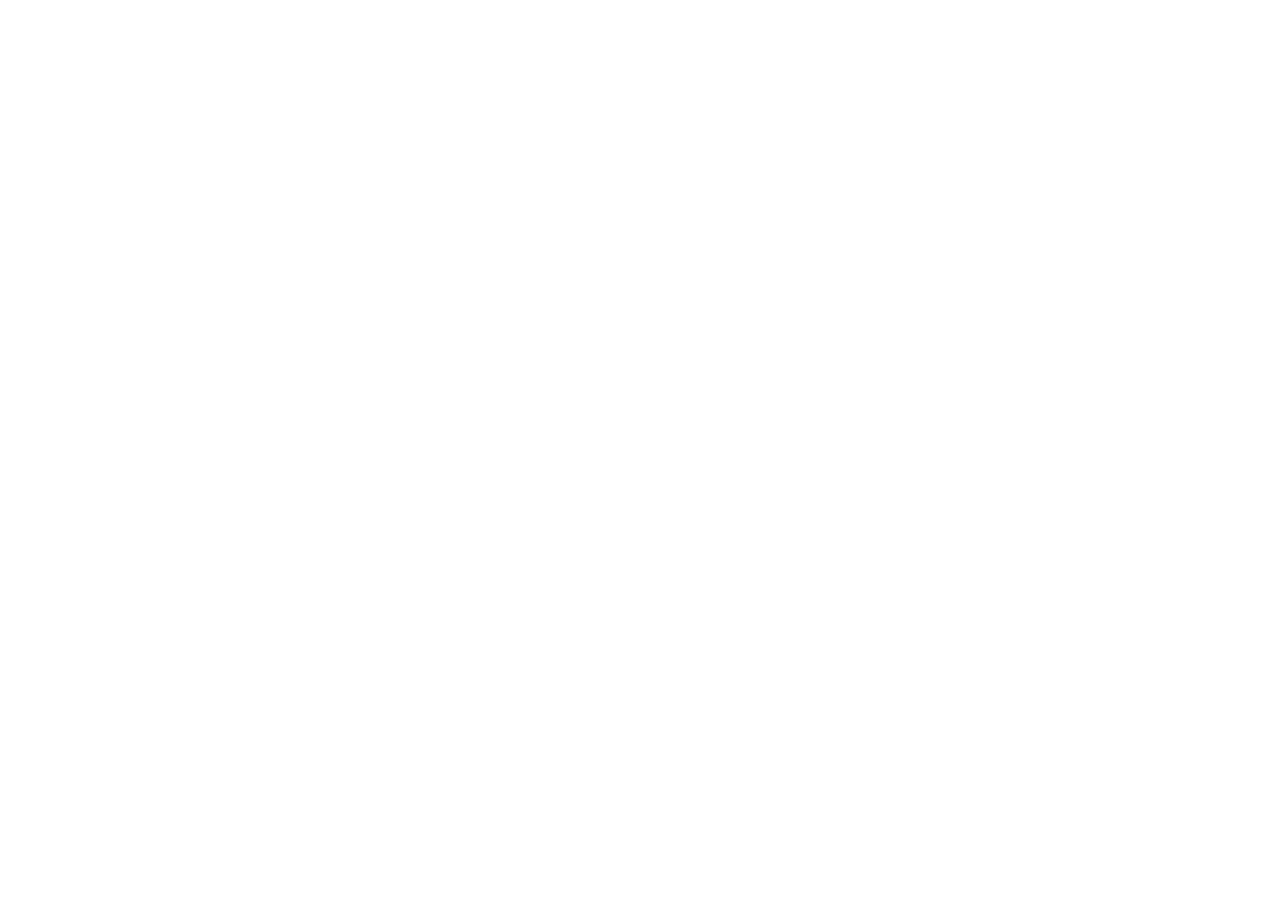
==== index.html @ eb2baa60 "Первый коммит. v.0.0.1. * ДОБАВЛЕНЫ:   * index.html: главная страница сайта.   * css/bootstrap/: фай" ====
<!DOCTYPE html>
<html lang="ru">
<head>
  <meta charset="UTF-8">
  <meta http-equiv="X-UA-Compatible" content="IE=edge">
  <meta name="viewport" content="width=device-width, initial-scale=1.0">
  <title>Веб-сайт</title>

  <link rel="stylesheet" href="/lib/bootstrap/css/bootstrap-grid.min.css" />
  <script src="lib/bootstrap/js/bootstrap.min.js" />
</head>
<body>
  <div id="main" class="">
    <div id="header">

    </div>
    <div id="article" class="container">
      <div class="ad-banner row">

      </div>
      <div class="categories-container row-cols-3 row-cols-sm-1">
        <div class="category-phones col">
          <h2>Мобилки</h2>
        </div>
        <div class="category-pcs col">
          <h2>ПК</h2>
        </div>
        <div class="category-notebooks col">
          <h2>Ноуты</h2>
        </div>
      </div>
      <div class="promo-banner row">

      </div>
    </div>
    <div id="footer">

    </div>
  </div>
</body>
</html>
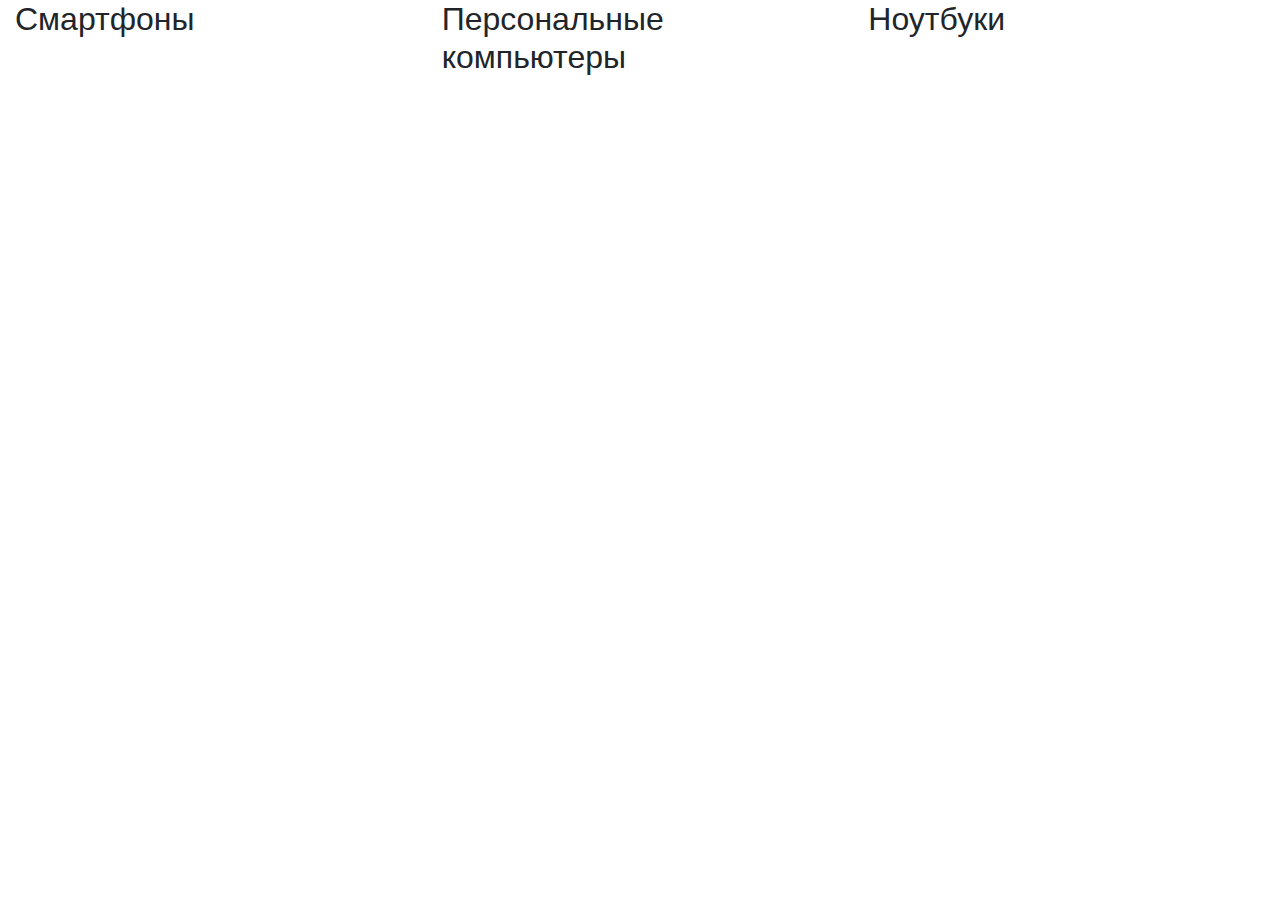
==== commit 79ef4d17: "v.0.1.0 ИЗМЕНЕНЫ: * index.html: структура. * /lib/bootstrap: downgrade к версии 4.6. * .gitignore" ====
--- a/index.html
+++ b/index.html
@@ -4,37 +4,35 @@
   <meta charset="UTF-8">
   <meta http-equiv="X-UA-Compatible" content="IE=edge">
   <meta name="viewport" content="width=device-width, initial-scale=1.0">
-  <title>Веб-сайт</title>
+  <title>Document</title>
 
-  <link rel="stylesheet" href="/lib/bootstrap/css/bootstrap-grid.min.css" />
-  <script src="lib/bootstrap/js/bootstrap.min.js" />
+  <link rel="stylesheet" href="/lib/bootstrap/css/bootstrap.min.css" />
+  <script src="/lib/bootstrap/js/bootstrap.min.js"></script>
 </head>
 <body>
-  <div id="main" class="">
-    <div id="header">
-
-    </div>
-    <div id="article" class="container">
-      <div class="ad-banner row">
+  <div class="container-fluid">
+    <div id="nav-bar" class=""></div>
+    <div id="content" class="">
+      <div class="ad-container">
 
       </div>
-      <div class="categories-container row-cols-3 row-cols-sm-1">
-        <div class="category-phones col">
-          <h2>Мобилки</h2>
+      <div class="category-container row row-cols-3">
+        <div class="category-mobiles col">
+          <h2>Смартфоны</h2>
         </div>
-        <div class="category-pcs col">
-          <h2>ПК</h2>
+        <div class="category-pc col">
+          <h2>Персональные компьютеры</h2>
         </div>
         <div class="category-notebooks col">
-          <h2>Ноуты</h2>
+          <h2>Ноутбуки</h2>
         </div>
       </div>
-      <div class="promo-banner row">
+      <div class="promo-container">
 
       </div>
     </div>
-    <div id="footer">
-
+    <div id="footer" class="">
+      
     </div>
   </div>
 </body>
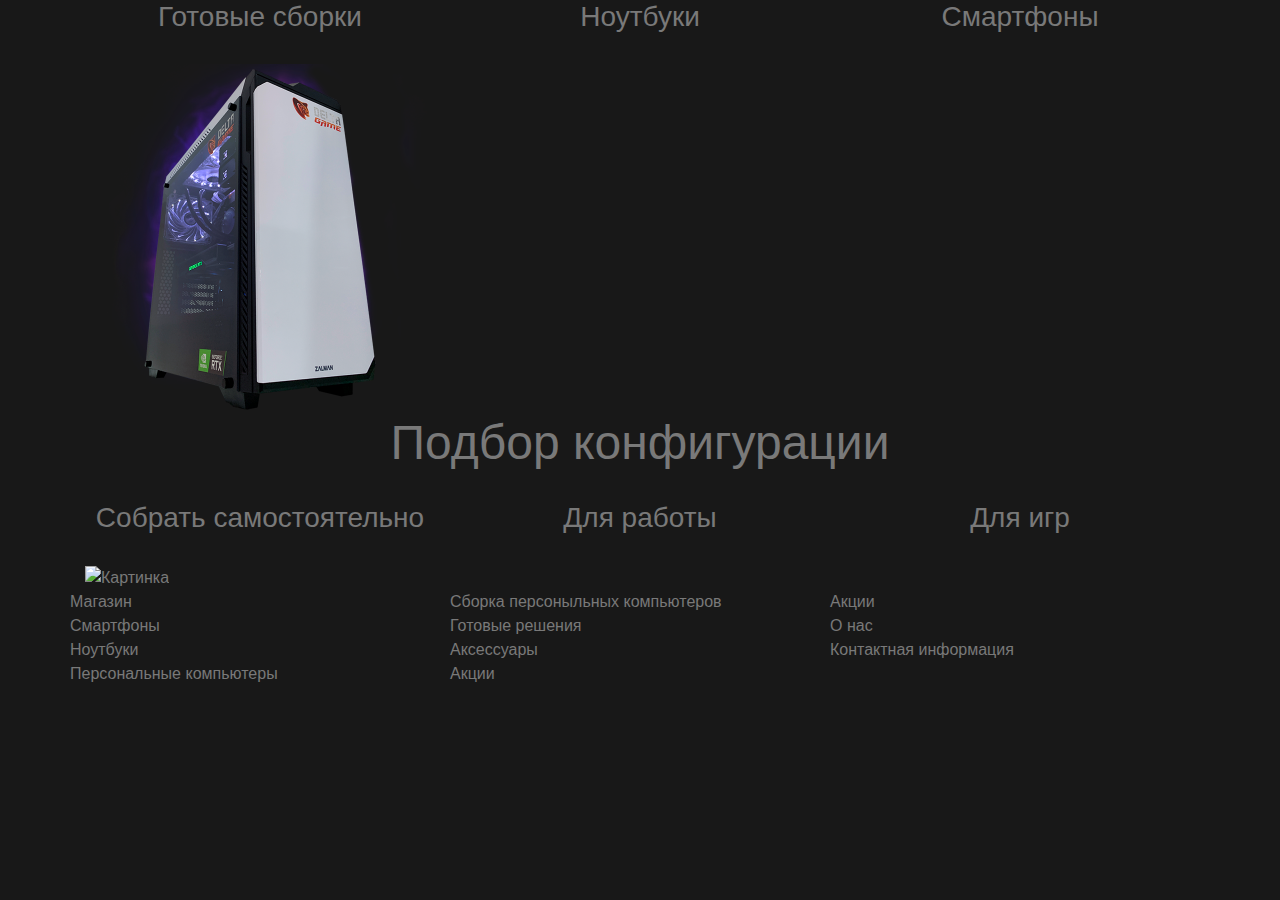
==== commit 7f28ad11: "v0.1.3 * Добавлены:   * Фотографии   * Файлы стилей: reset.css, for.test.css, show.style.css * Сдела" ====
--- a/index.html
+++ b/index.html
@@ -7,33 +7,94 @@
   <title>Document</title>
 
   <link rel="stylesheet" href="/lib/bootstrap/css/bootstrap.min.css" />
+  <link rel="stylesheet" href="/lib/css/style.main.css" />
+
   <script src="/lib/bootstrap/js/bootstrap.min.js"></script>
 </head>
 <body>
   <div class="container-fluid">
+
+
+
     <div id="nav-bar" class=""></div>
-    <div id="content" class="">
-      <div class="ad-container">
 
-      </div>
-      <div class="category-container row row-cols-3">
-        <div class="category-mobiles col">
-          <h2>Смартфоны</h2>
+
+
+    <div id="content" class="container">
+      
+      <div class="row">
+        <div class="col-4">
+          <h3>Готовые сборки</h3>
+          <svg width="350" height="350" viewBox="0 0 350 350" fill="none" xmlns="http://www.w3.org/2000/svg" xmlns:xlink="http://www.w3.org/1999/xlink">
+            <rect width="350" height="350" fill="url(#pattern0)"/>
+            <defs>
+              <pattern id="pattern0" patternContentUnits="objectBoundingBox" width="1" height="1">
+              <use xlink:href="#image0" transform="scale(0.00142857)"/>
+              </pattern>
+              <image id="image0" width="700" height="700" xlink:href="[data-uri]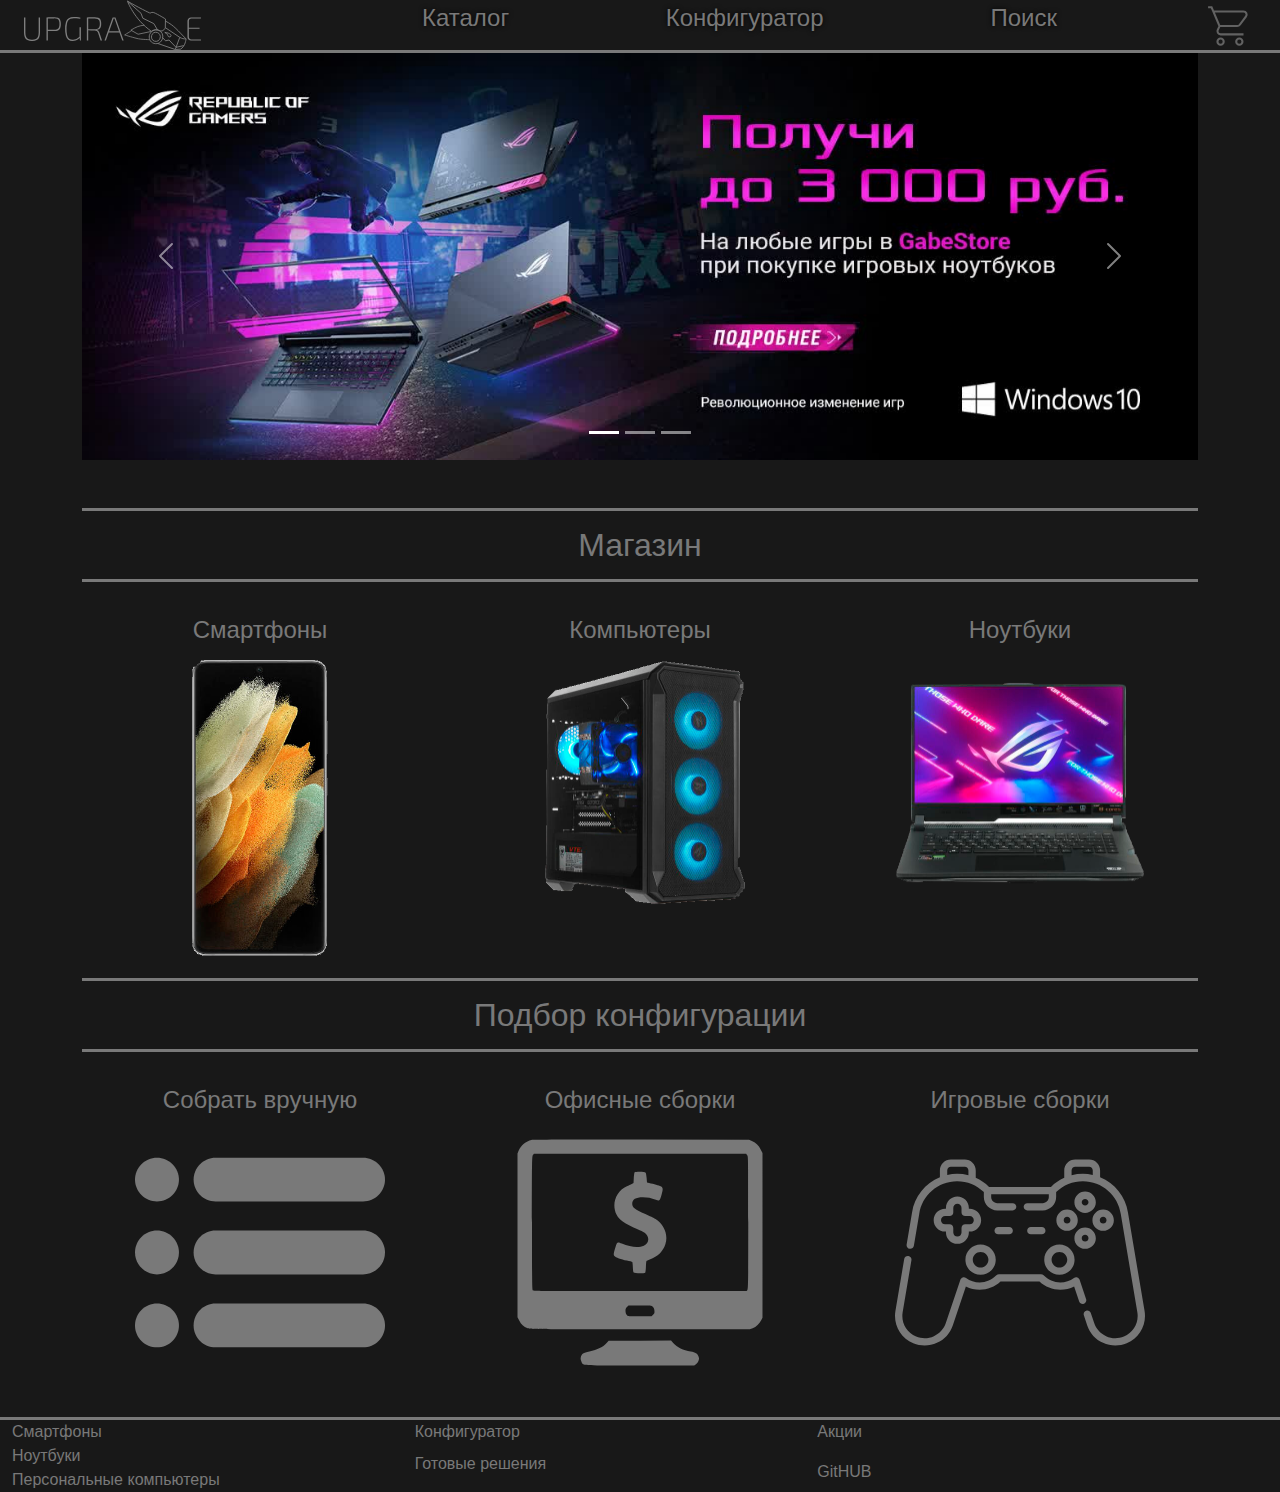
==== commit afeab5fd: "Финальный коммит" ====
--- a/index.html
+++ b/index.html
@@ -1,100 +1,153 @@
 <!DOCTYPE html>
 <html lang="ru">
 <head>
-  <meta charset="UTF-8">
-  <meta http-equiv="X-UA-Compatible" content="IE=edge">
-  <meta name="viewport" content="width=device-width, initial-scale=1.0">
-  <title>Document</title>
+    <meta charset="UTF-8">
+    <meta http-equiv="X-UA-Compatible" content="IE=edge">
+    <meta name="viewport" content="width=device-width, initial-scale=1.0">
 
-  <link rel="stylesheet" href="/lib/bootstrap/css/bootstrap.min.css" />
-  <link rel="stylesheet" href="/lib/css/style.main.css" />
+    <link rel="stylesheet" href="./lib/css/reset.css" />
 
-  <script src="/lib/bootstrap/js/bootstrap.min.js"></script>
+    <!-- Иконки сайта -->
+    <link rel="icon" href="./lib/img/brand/x16.png"  sizes="16x16"   type="image/png" />
+    <link rel="icon" href="./lib/img/brand/x32.png"  sizes="32x32"   type="image/png" />
+    <link rel="icon" href="./lib/img/brand/x64.png"  sizes="64x64"   type="image/png" />
+    <link rel="icon" href="./lib/img/brand/x128.png" sizes="128x128" type="image/png" />
+    <link rel="icon" href="./lib/img/brand/favicon.brand.svg"        type="image/svg+xml" />
+
+    <!-- BOOTSTRAP v5.0 -->
+    <link rel="stylesheet" href="./lib/bootstrap/css/bootstrap.min.css" />
+    <script src="./lib/bootstrap/js/bootstrap.min.js"></script>
+
+    <!-- Собственные стили -->
+    <link rel="stylesheet" href="./lib/css/style.main.css"   />
+    <link rel="stylesheet" href="./lib/css/header.style.css" />
+    <link rel="stylesheet" href="./lib/css/footer.style.css" />
+    <link rel="stylesheet" href="./lib/css/root.style.css" />
+
+    <title>Главная страница | UPGRADE</title>
 </head>
 <body>
-  <div class="container-fluid">
+    <div class="container-fluid p-0 m-0">
+        <div id="header" class="row container-fluid p-0 m-0">
+            <div class="col navbar-minimal row">
+                <div class="col-2 brand">
+                    <a href="#"><img src="./lib/img/brand/only-head.brand.svg" alt="" height="30px"/></a>
+                </div>
+                <a href="./market/index.html" class="col"><div><img src="./lib/img/header_n_footer/menu.svg" alt="Кат"></div></a>
+                <a href="./configurator/index.html" class="col"><div><img src="./lib/img/header_n_footer/settings.svg" alt="Конф"></div></a>
+                <a href="./search/index.html" class="col"><div><img src="./lib/img/header_n_footer/loupe.svg" alt="П"></div></a>
+                <div class="col-1 cart">
+                    <a href="./cart/index.html"><img src="./lib/img/icons/cart.svg" alt="" height="100%"></a>
+                </div>
+            </div>
+
+            <div class="col navbar-default row">
+                <div class="col-3 brand">
+                    <a href="#"><img src="./lib/img/brand/full.brand.svg" alt="" height="50px"/></a>
+                </div>
+                <a href="./market/index.html" class="col"><div>Каталог</div></a>
+                <a href="./configurator/index.html" class="col"><div>Конфигуратор</div></a>
+                <a href="./search/index.html" class="col"><div>Поиск</div></a>
+                <div class="col-1 cart">
+                    <a href="./cart/index.html"><img src="./lib/img/icons/cart.svg" alt="" height="100%"></a>
+                </div>
+            </div>
+        </div>
+        <div class="container-lg" id="content">
+
+          <div id="carouselEvents" class="carousel slide mb-5" data-bs-ride="carousel">
+              <div class="carousel-indicators">
+                  <button type="button" data-bs-target="#carouselEvents" data-bs-slide-to="0" class="active" aria-current="true" aria-label="Slide 1"></button>
+                  <button type="button" data-bs-target="#carouselEvents" data-bs-slide-to="1" aria-label="Slide 2"></button>
+                  <button type="button" data-bs-target="#carouselEvents" data-bs-slide-to="2" aria-label="Slide 3"></button>
+              </div>
+              <div class="carousel-inner">
+                  <div class="carousel-item active">
+                      <img src="./lib/events/event-1.jpg" alt="" width="100%">
+                  </div>
+                  <div class="carousel-item">
+                      <img src="./lib/events/event-2.jpg" alt="" width="100%">
+                  </div>
+                  <div class="carousel-item">
+                      <img src="./lib/events/event-3.jpg" alt="" width="100%">
+                  </div>
+              </div>
+              <button class="carousel-control-prev" type="button" data-bs-target="#carouselEvents" data-bs-slide="prev">
+                  <span class="carousel-control-prev-icon" aria-hidden="true"></span>
+                  <span class="visually-hidden">Пред</span>
+              </button>
+              <button class="carousel-control-next" type="button" data-bs-target="#carouselEvents" data-bs-slide="next">
+                  <span class="carousel-control-next-icon" aria-hidden="true"></span>
+                  <span class="visually-hidden">След</span>
+              </button>
+          </div>
 
 
 
-    <div id="nav-bar" class=""></div>
+          <div class="horizontal-text">Магазин</div>
 
 
 
-    <div id="content" class="container">
-      
-      <div class="row">
-        <div class="col-4">
-          <h3>Готовые сборки</h3>
-          <svg width="350" height="350" viewBox="0 0 350 350" fill="none" xmlns="http://www.w3.org/2000/svg" xmlns:xlink="http://www.w3.org/1999/xlink">
-            <rect width="350" height="350" fill="url(#pattern0)"/>
-            <defs>
-              <pattern id="pattern0" patternContentUnits="objectBoundingBox" width="1" height="1">
-              <use xlink:href="#image0" transform="scale(0.00142857)"/>
-              </pattern>
-              <image id="image0" width="700" height="700" xlink:href="[data-uri]